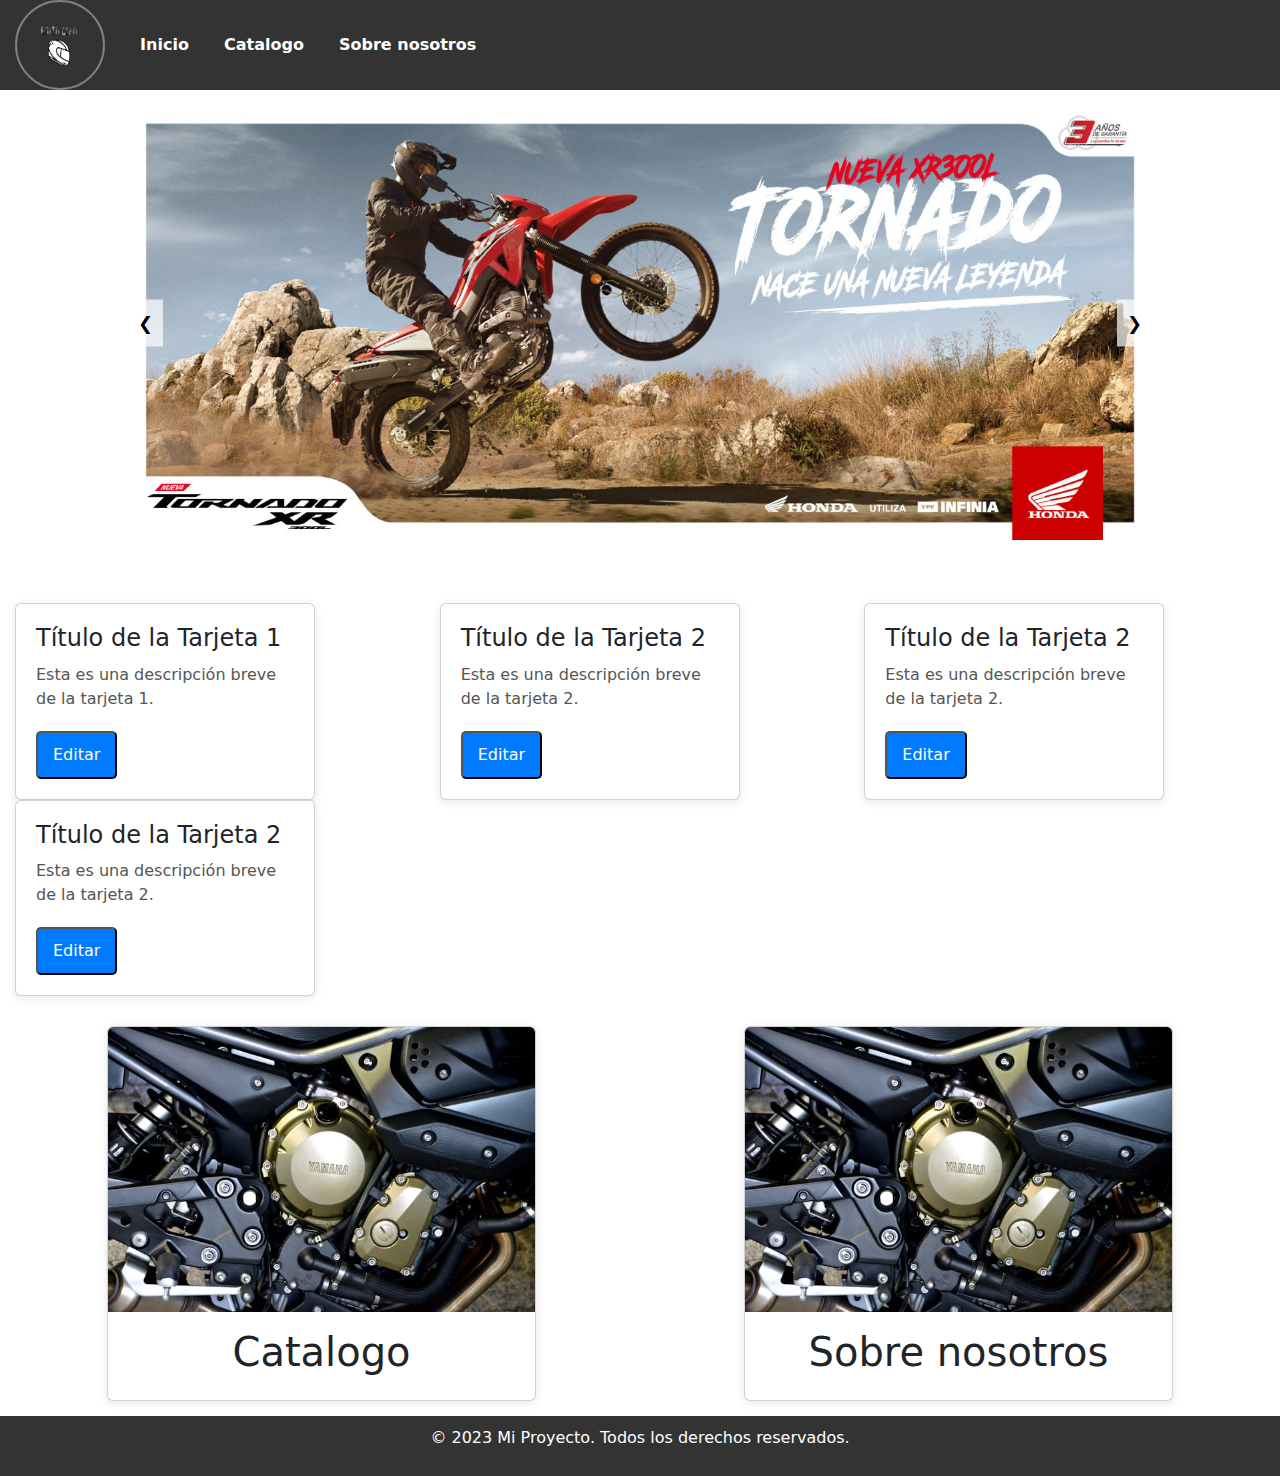
==== index.html @ 67820ad3 "empezamos otra vez" ====
<!DOCTYPE html>
<html lang="en">

<head>
    <meta charset="UTF-8">
    <meta name="viewport" content="width=device-width, initial-scale=1.0">
    <title>Document</title>
    <link rel="stylesheet" href="estilos.css">
</head>

<body>

    <div class="conteiner">
        <div id="navbar"></div>

        <div id="home"></div>

        <div id="footer"></div>
    </div>
    <script type="module" src="inicio.js"></script>

</body>

</html>
---- estilos.css ----
@import url(nosotros/nosotros.css);
@import url(footer/footer.css);
@import url(home/home.css);
@import url(nav/nav.css);
@import url(catalogo/catalogo.css);

* {
    margin: 0;
    padding: 0;
    box-sizing: border-box;
}

.oculto{
    display: none;
}
h5{
    color: white;
}
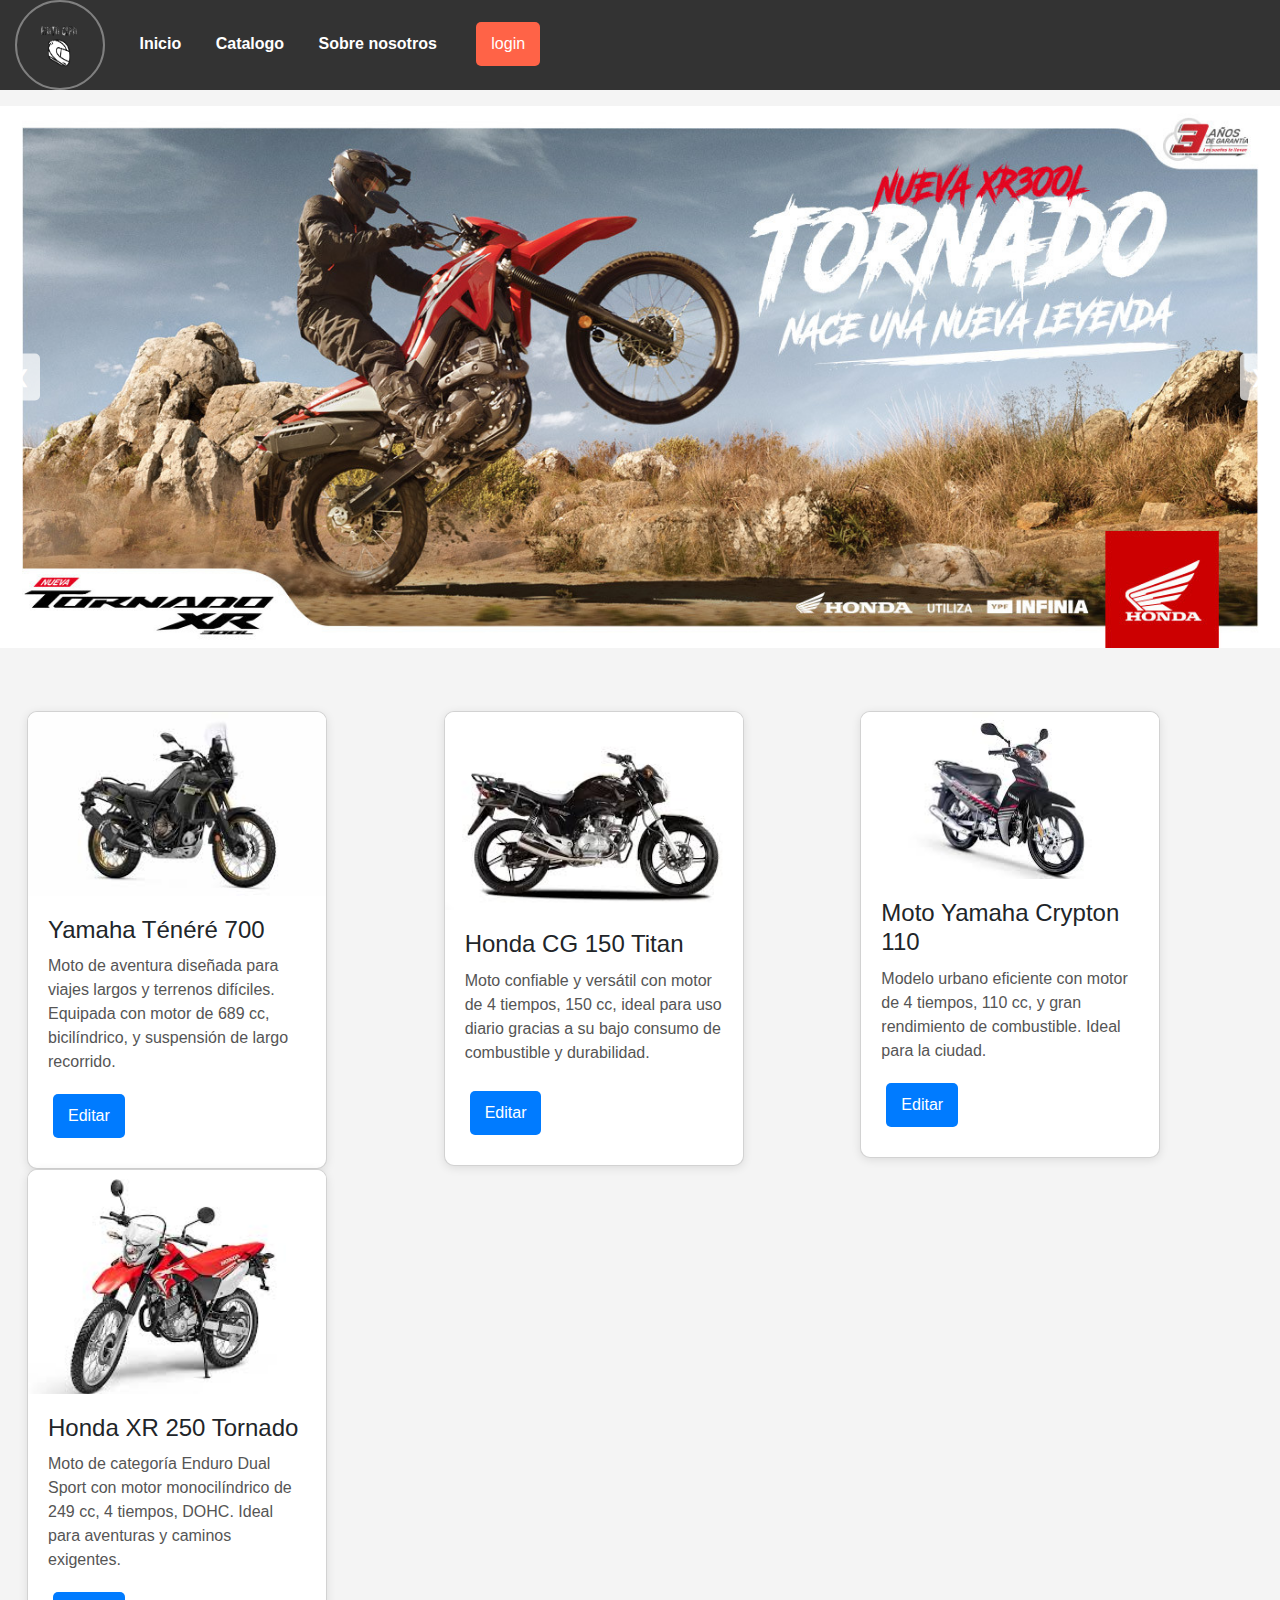
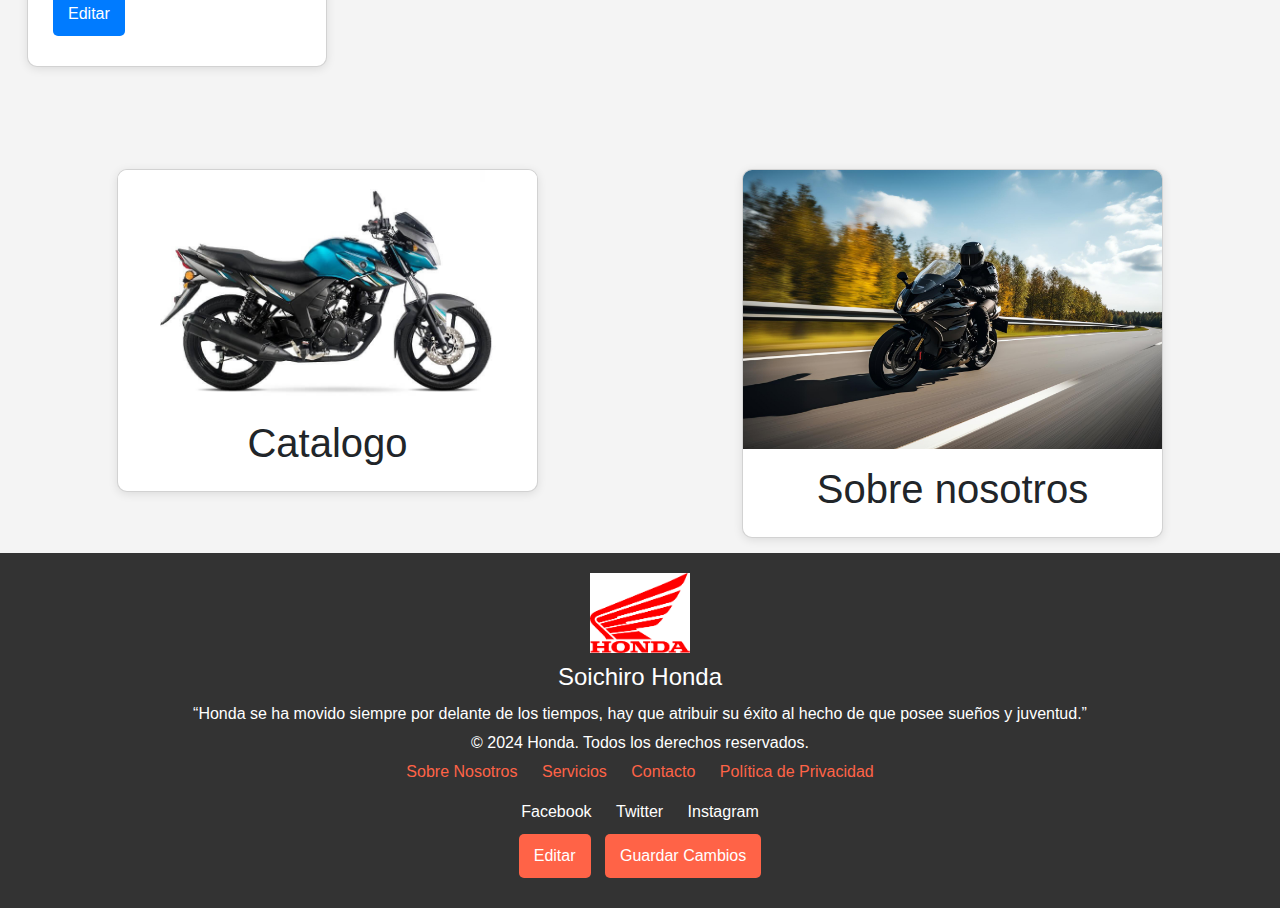
==== commit 6057b431: "login" ====
--- a/index.html
+++ b/index.html
@@ -18,7 +18,7 @@
         <div id="footer"></div>
     </div>
     <script type="module" src="inicio.js"></script>
-
+    <script type="module" src="./nav/login.js"></script>
 </body>
 
 </html>--- a/estilos.css
+++ b/estilos.css
@@ -5,10 +5,12 @@
 @import url(catalogo/catalogo.css);
 
 * {
+
     margin: 0;
     padding: 0;
     box-sizing: border-box;
 }
+
 
 .oculto{
     display: none;
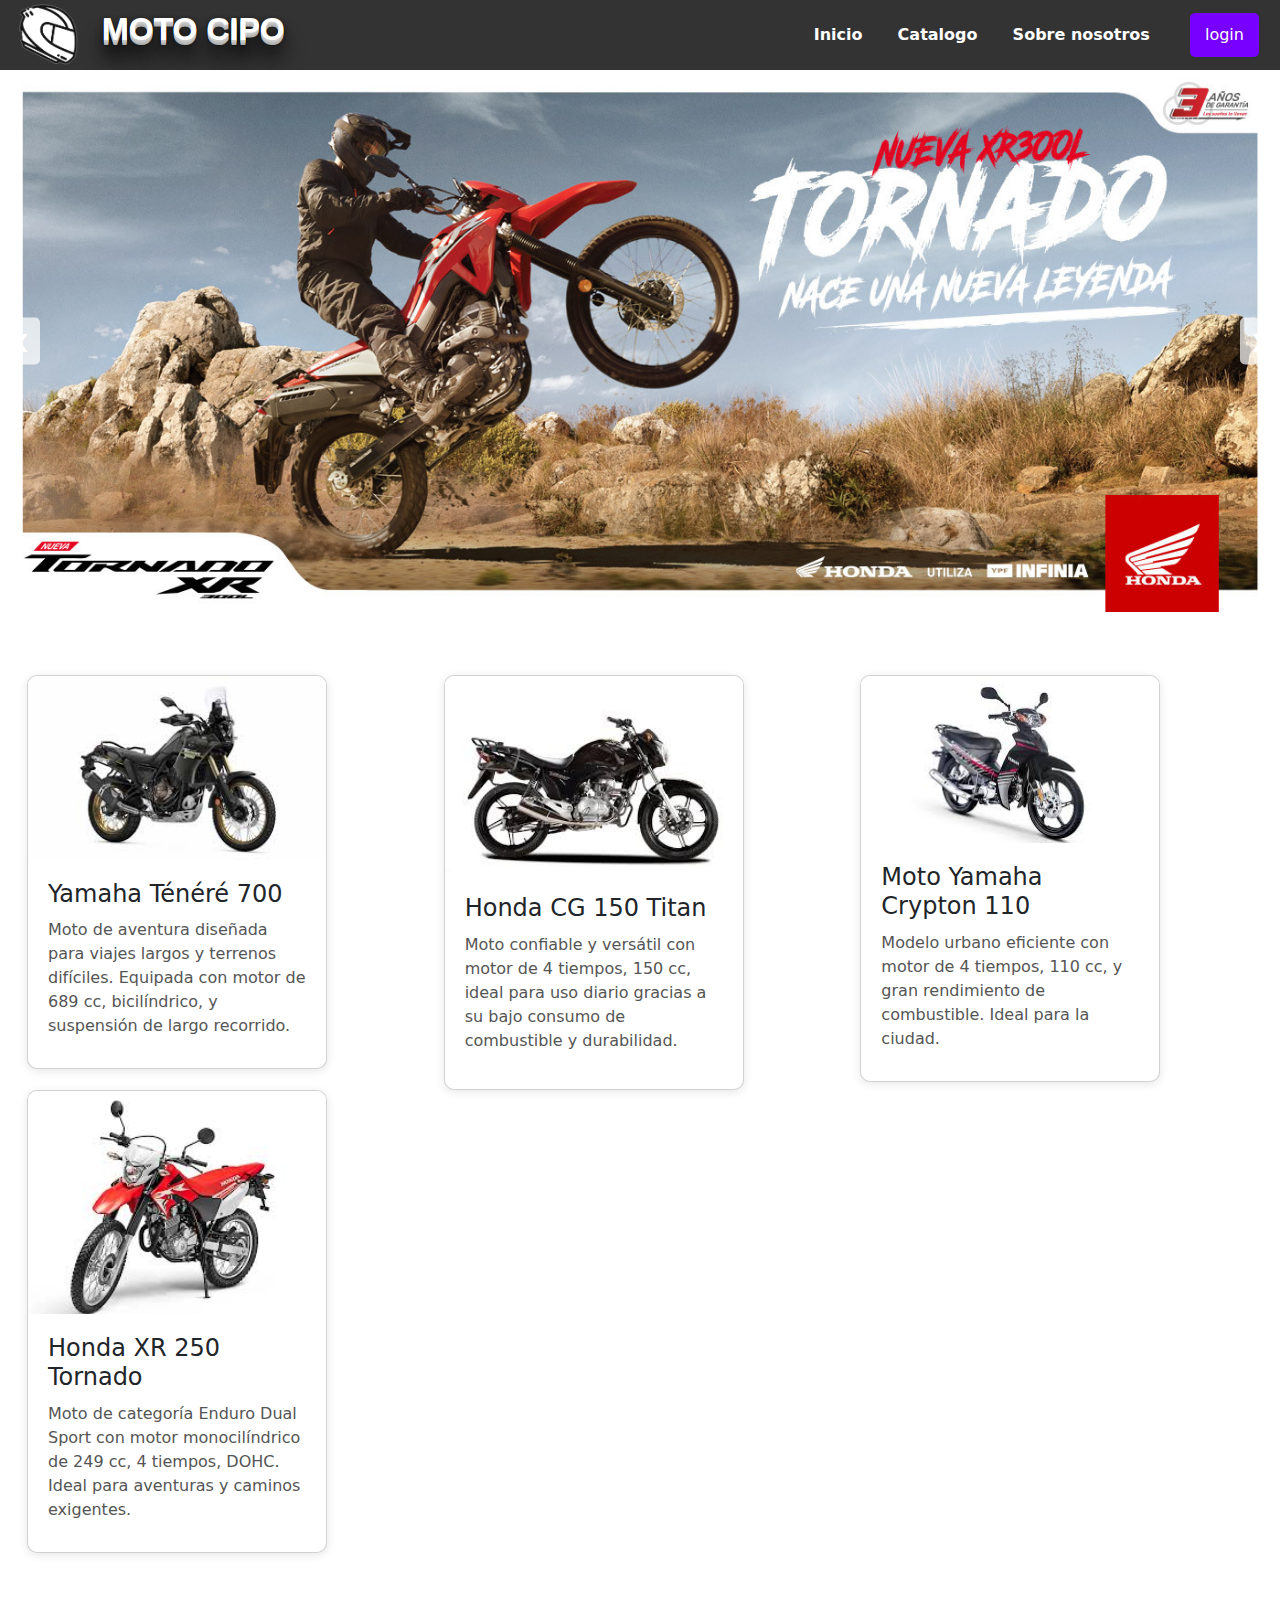
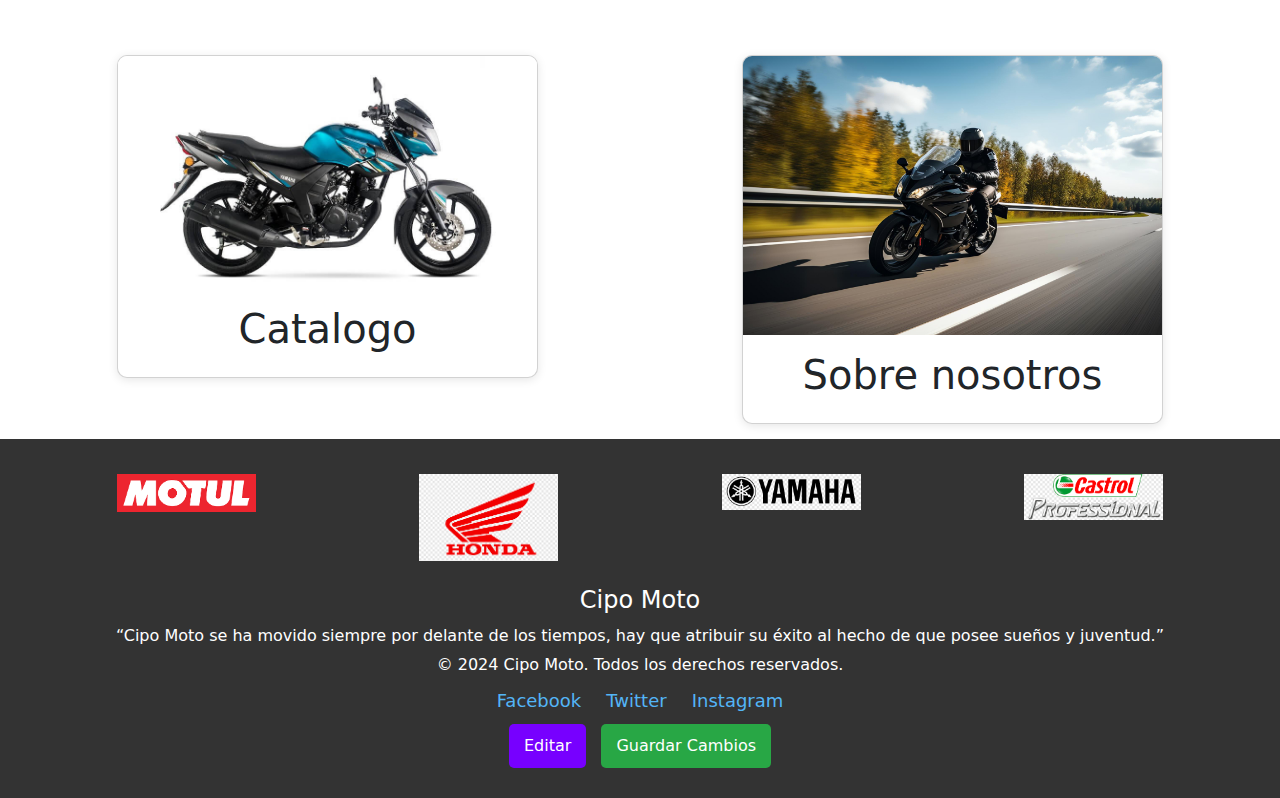
==== commit ac145aab: "creacion de login" ====
--- a/index.html
+++ b/index.html
@@ -17,8 +17,8 @@
 
         <div id="footer"></div>
     </div>
-    <script type="module" src="inicio.js"></script>
-    <script type="module" src="./nav/login.js"></script>
+    <script type="module" src="inicio.js"></script> 
+  
 </body>
 
 </html>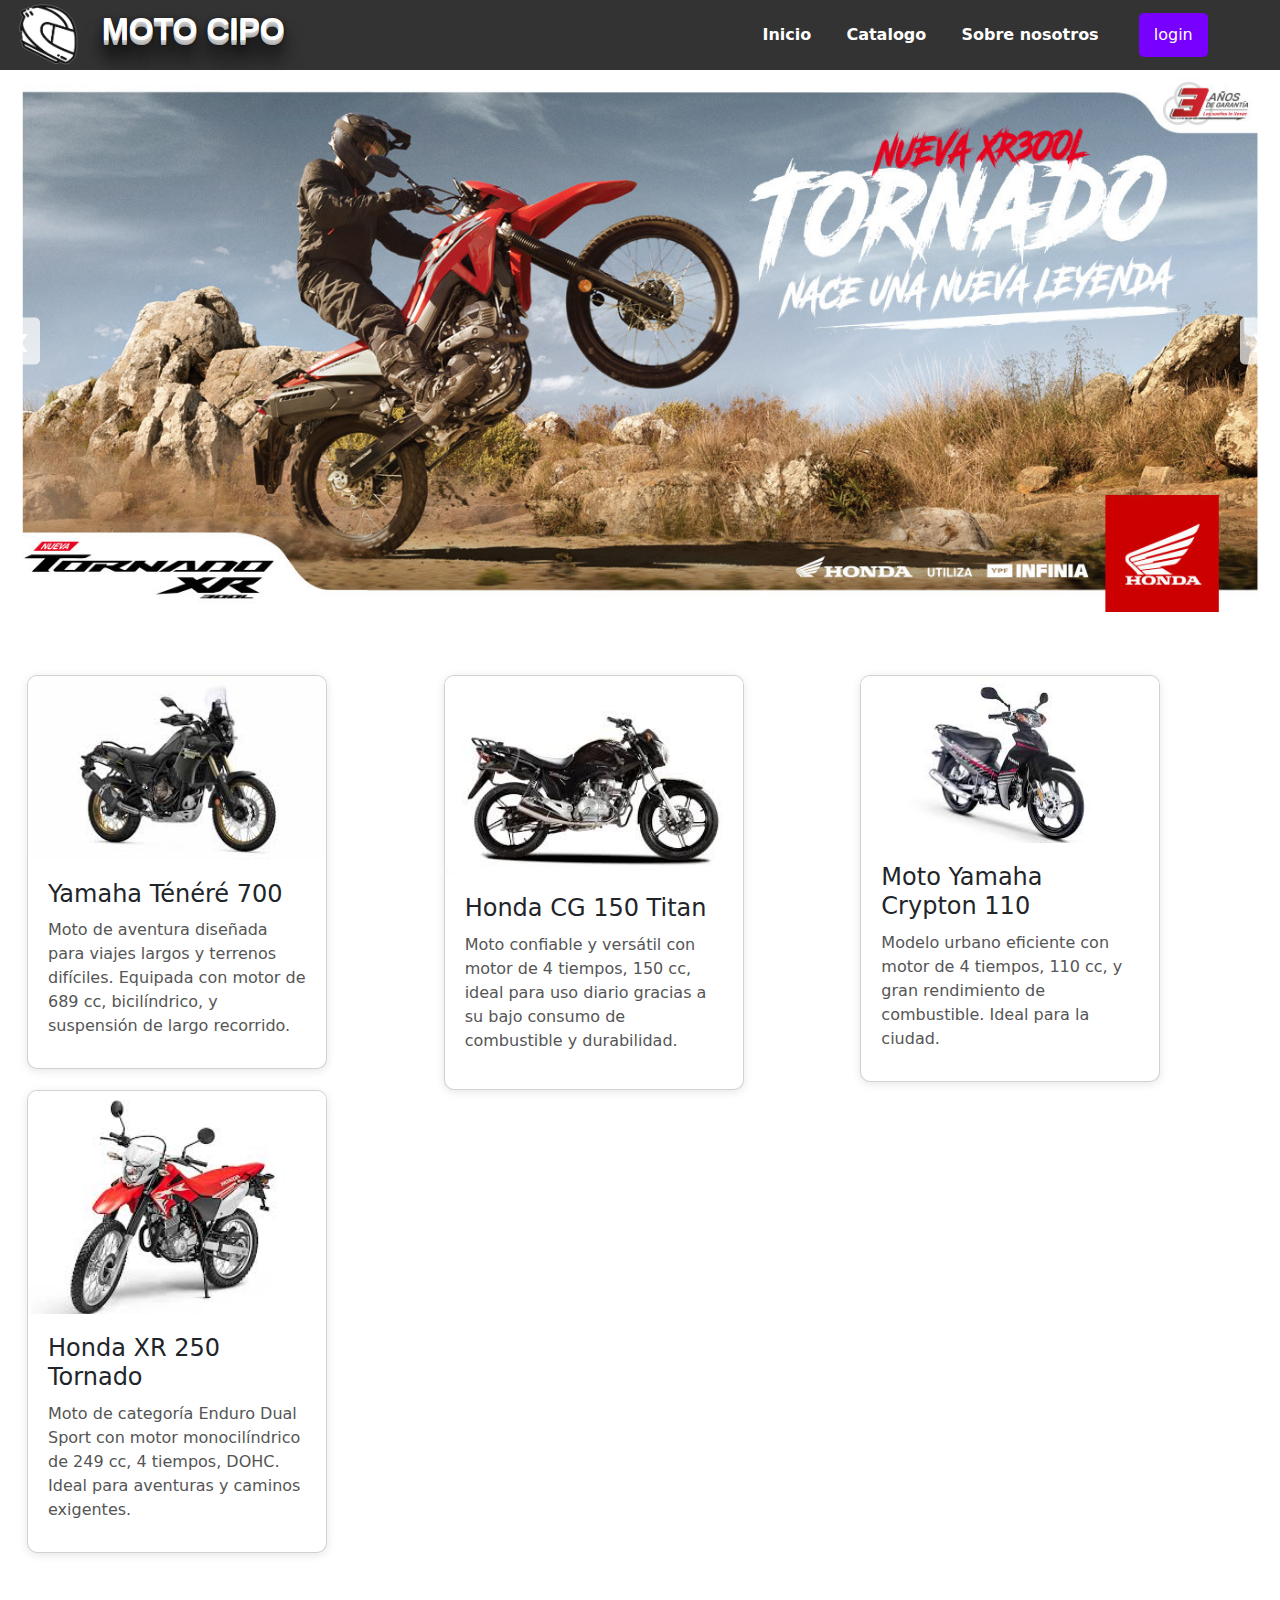
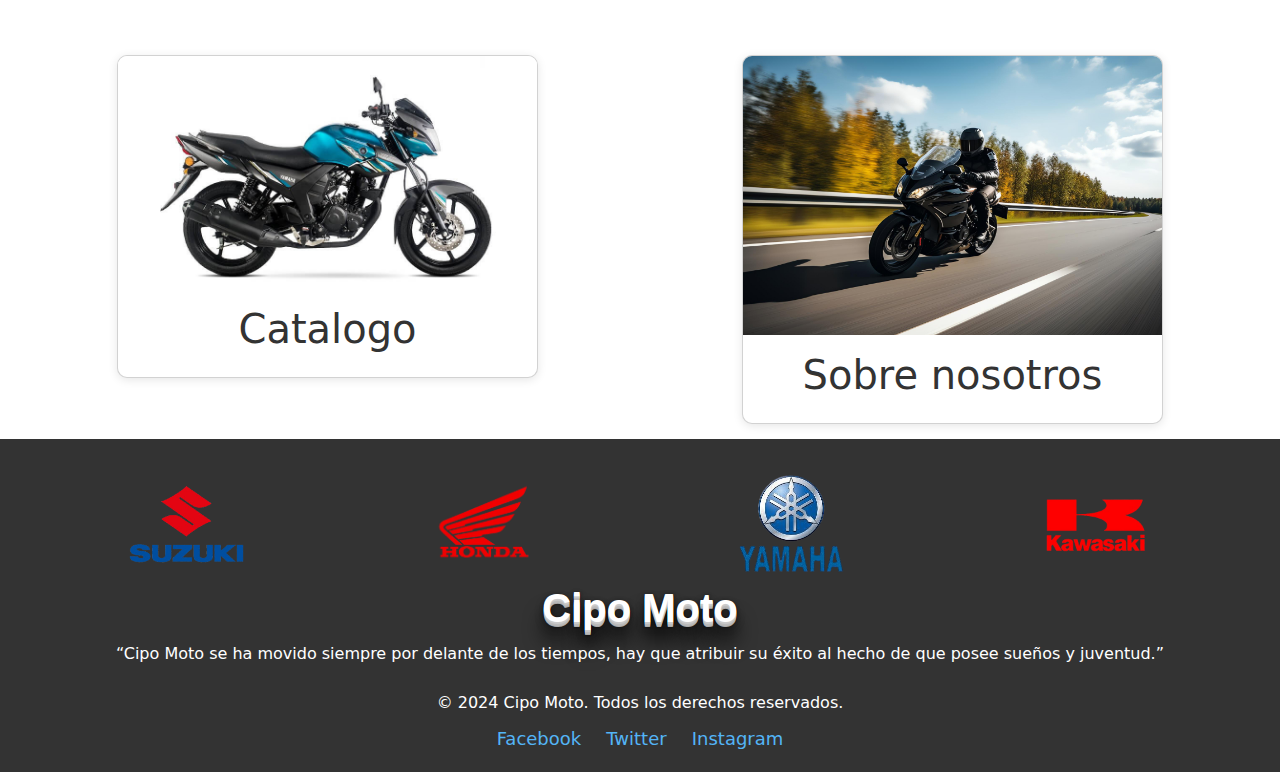
==== commit 820eaca3: "a" ====
--- a/index.html
+++ b/index.html
@@ -10,6 +10,7 @@
 
 <body>
 
+    
     <div class="conteiner">
         <div id="navbar"></div>
 
--- a/estilos.css
+++ b/estilos.css
@@ -3,6 +3,7 @@
 @import url(home/home.css);
 @import url(nav/nav.css);
 @import url(catalogo/catalogo.css);
+@import url(login/login.css);
 
 * {
 
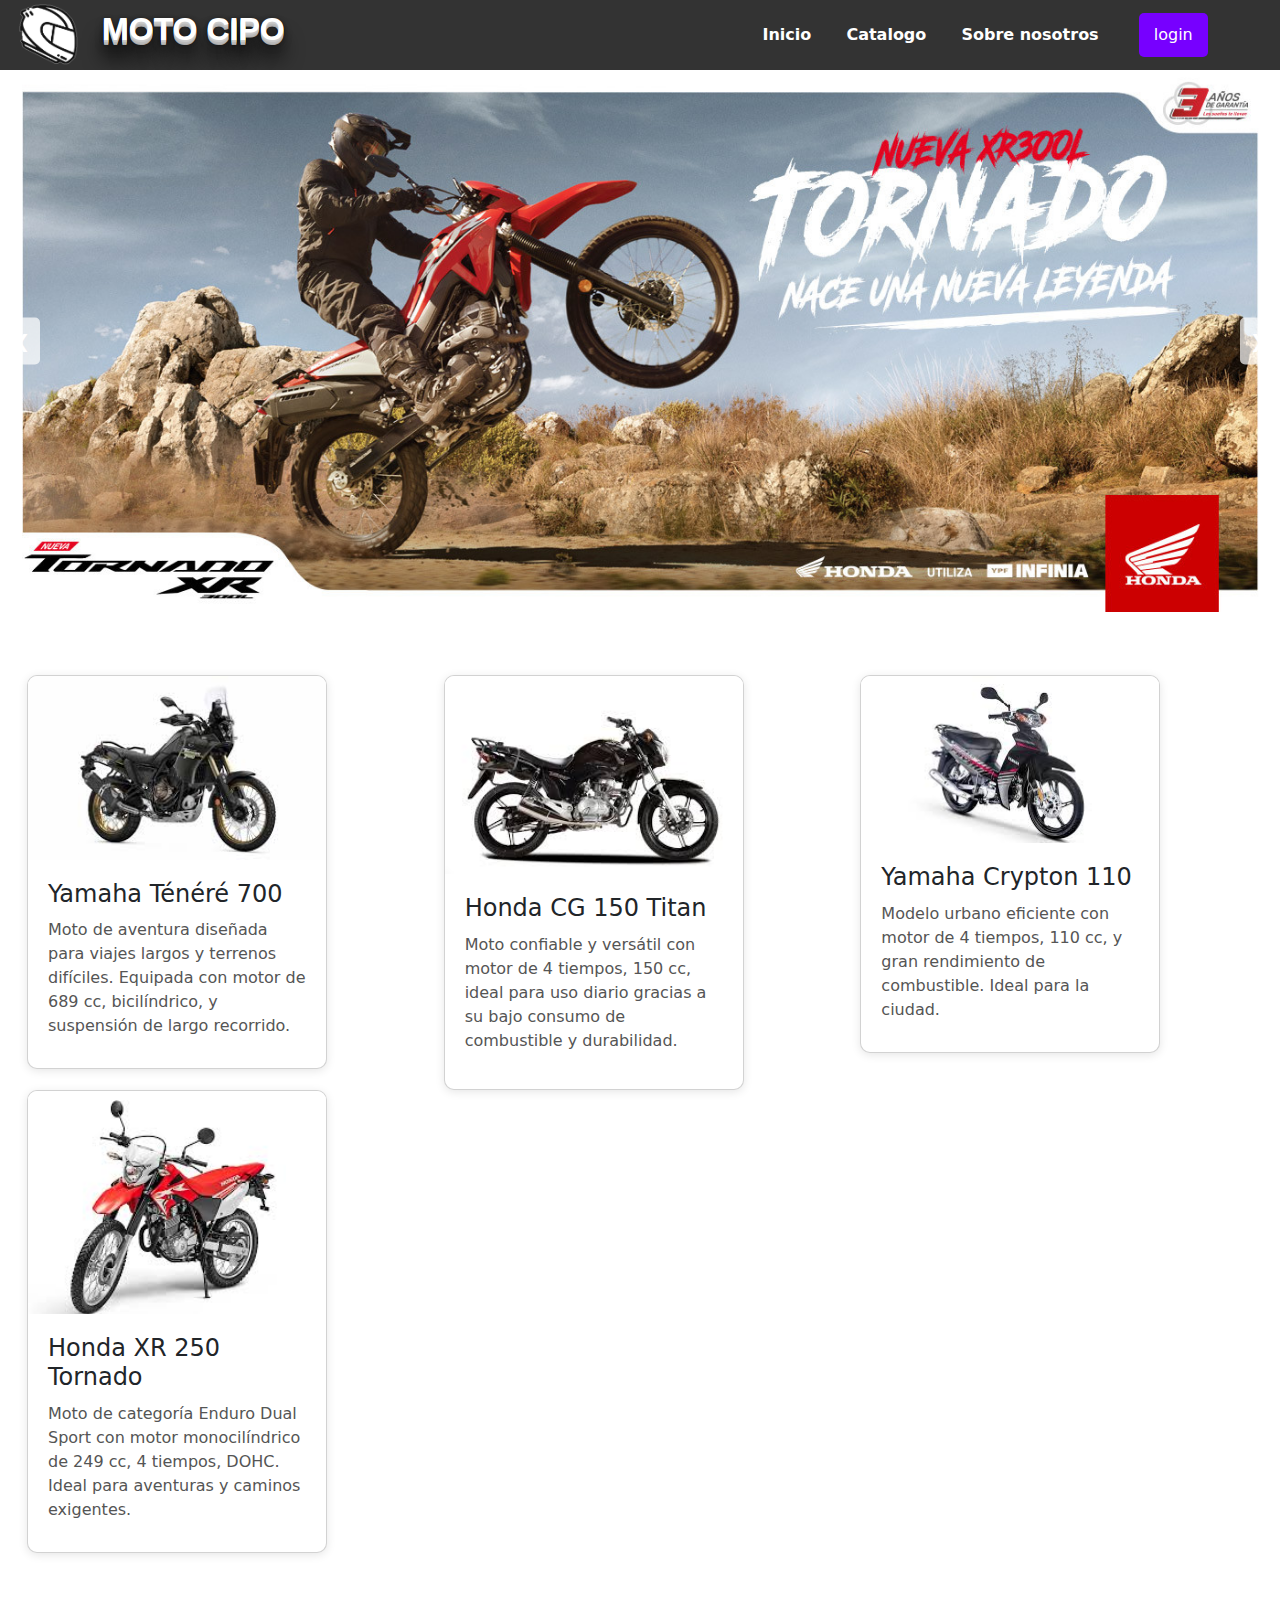
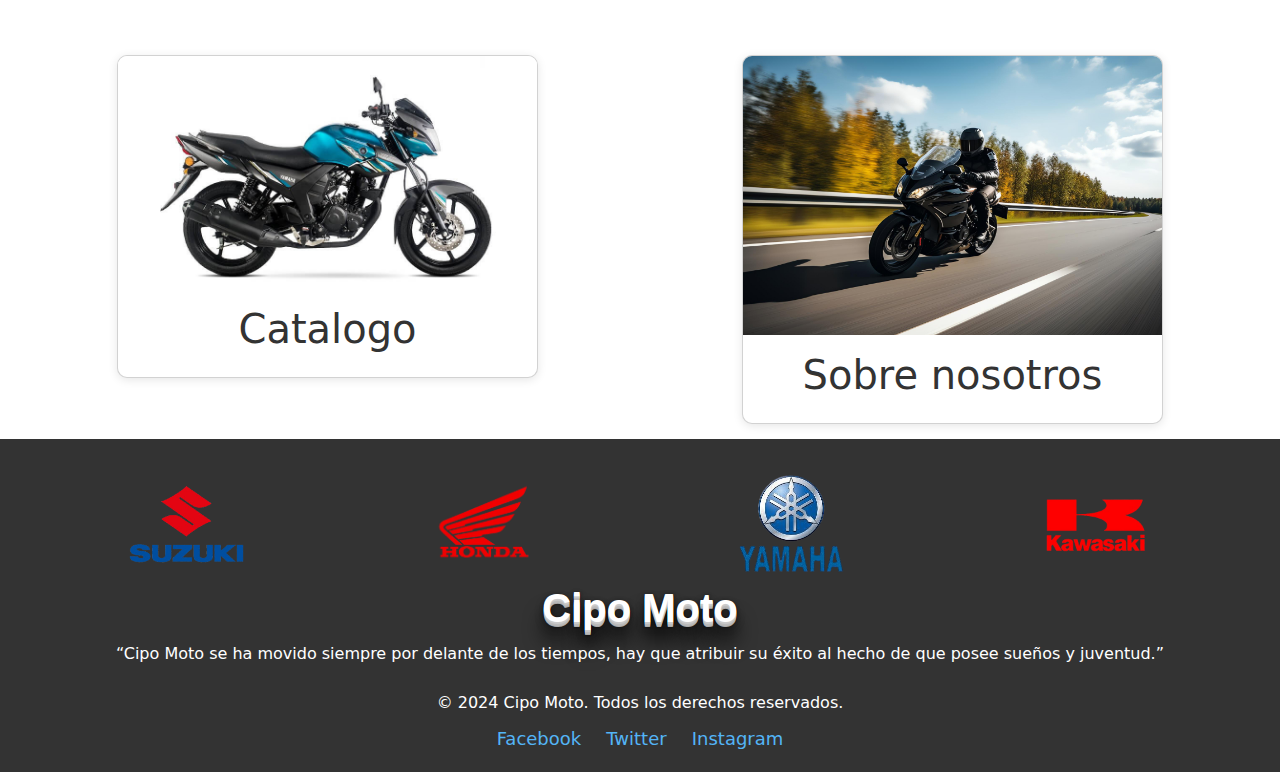
==== commit bf4e3033: "validacion de campos login" ====
--- a/index.html
+++ b/index.html
@@ -9,7 +9,6 @@
 </head>
 
 <body>
-
     
     <div class="conteiner">
         <div id="navbar"></div>
